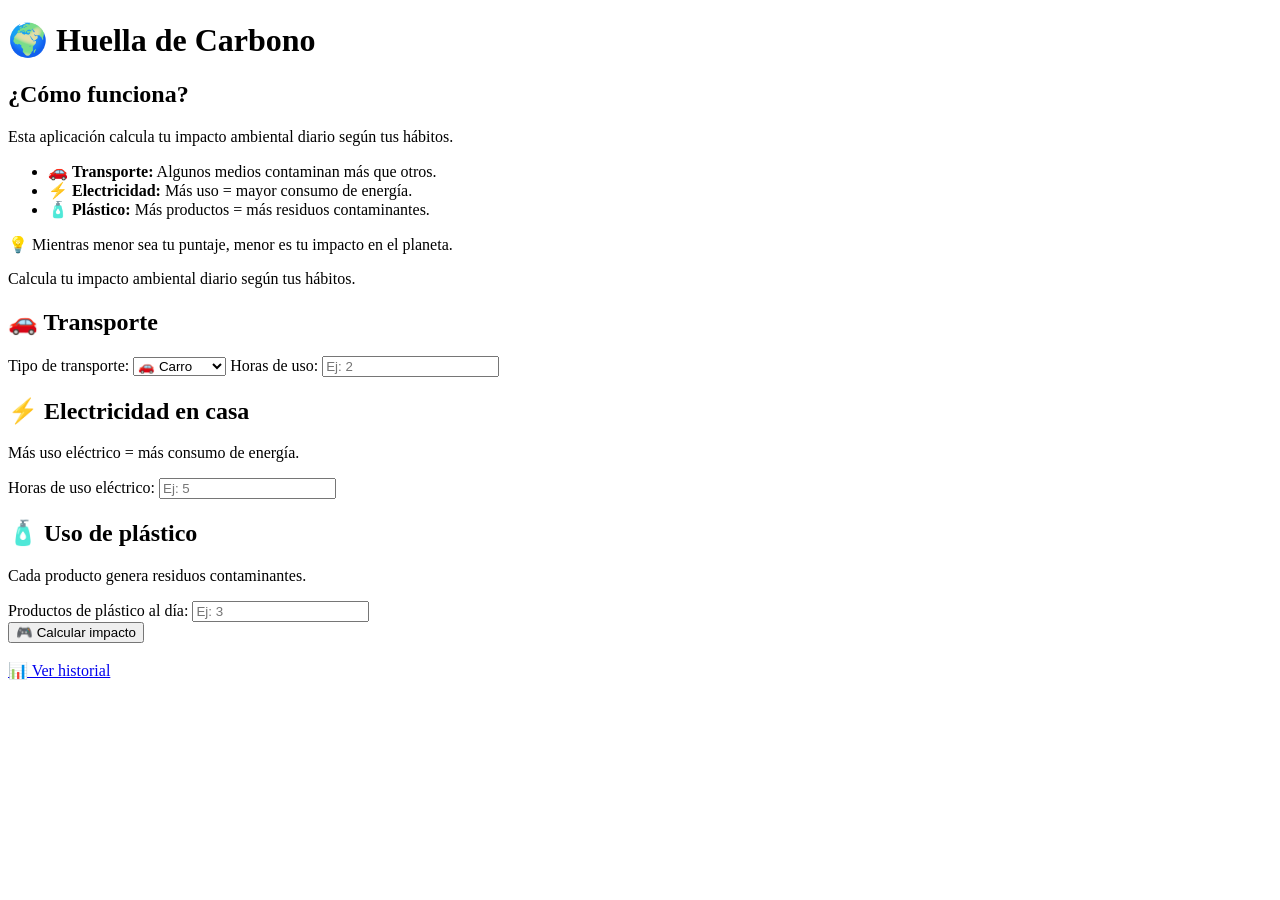
==== templates/index.html @ 022e3b71 "mover archivos a raiz" ====
<!DOCTYPE html>
<html>
<head>
    <title>Huella de Carbono</title>
    <link rel="stylesheet" href="{{ url_for('static', filename='style.css') }}">
</head>
<body>

<div class="container">

<h1>🌍 Huella de Carbono</h1>

<h2>¿Cómo funciona?</h2>

<p>
Esta aplicación calcula tu impacto ambiental diario según tus hábitos.
</p>

<ul style="text-align:left;">
<li>🚗 <b>Transporte:</b> Algunos medios contaminan más que otros.</li>
<li>⚡ <b>Electricidad:</b> Más uso = mayor consumo de energía.</li>
<li>🧴 <b>Plástico:</b> Más productos = más residuos contaminantes.</li>
</ul>

<p>
💡 Mientras menor sea tu puntaje, menor es tu impacto en el planeta.
</p>

<p>Calcula tu impacto ambiental diario según tus hábitos.</p>

<form action="/calcular" method="post">

<!-- 🚗 TRANSPORTE -->
<div class="card">
    <h2>🚗 Transporte</h2>

    <label>Tipo de transporte:</label>
    <select name="transporte">
        <option value="carro">🚗 Carro</option>
        <option value="bus">🚌 Bus</option>
        <option value="bici">🚲 Bicicleta</option>
    </select>

    <label>Horas de uso:</label>
    <input type="number" name="horas_transporte" placeholder="Ej: 2" required>
</div>

<!-- ⚡ ELECTRICIDAD -->
<div class="card">
    <h2>⚡ Electricidad en casa</h2>

    <p>Más uso eléctrico = más consumo de energía.</p>

    <label>Horas de uso eléctrico:</label>
    <input type="number" name="energia" placeholder="Ej: 5" required>
</div>

<!-- 🧴 PLÁSTICO -->
<div class="card">
    <h2>🧴 Uso de plástico</h2>

    <p>Cada producto genera residuos contaminantes.</p>

    <label>Productos de plástico al día:</label>
    <input type="number" name="plastico" placeholder="Ej: 3" required>
</div>

<button type="submit">🎮 Calcular impacto</button>

</form>

<br>
<a href="/historial">📊 Ver historial</a>

</div>

</body>
</html>
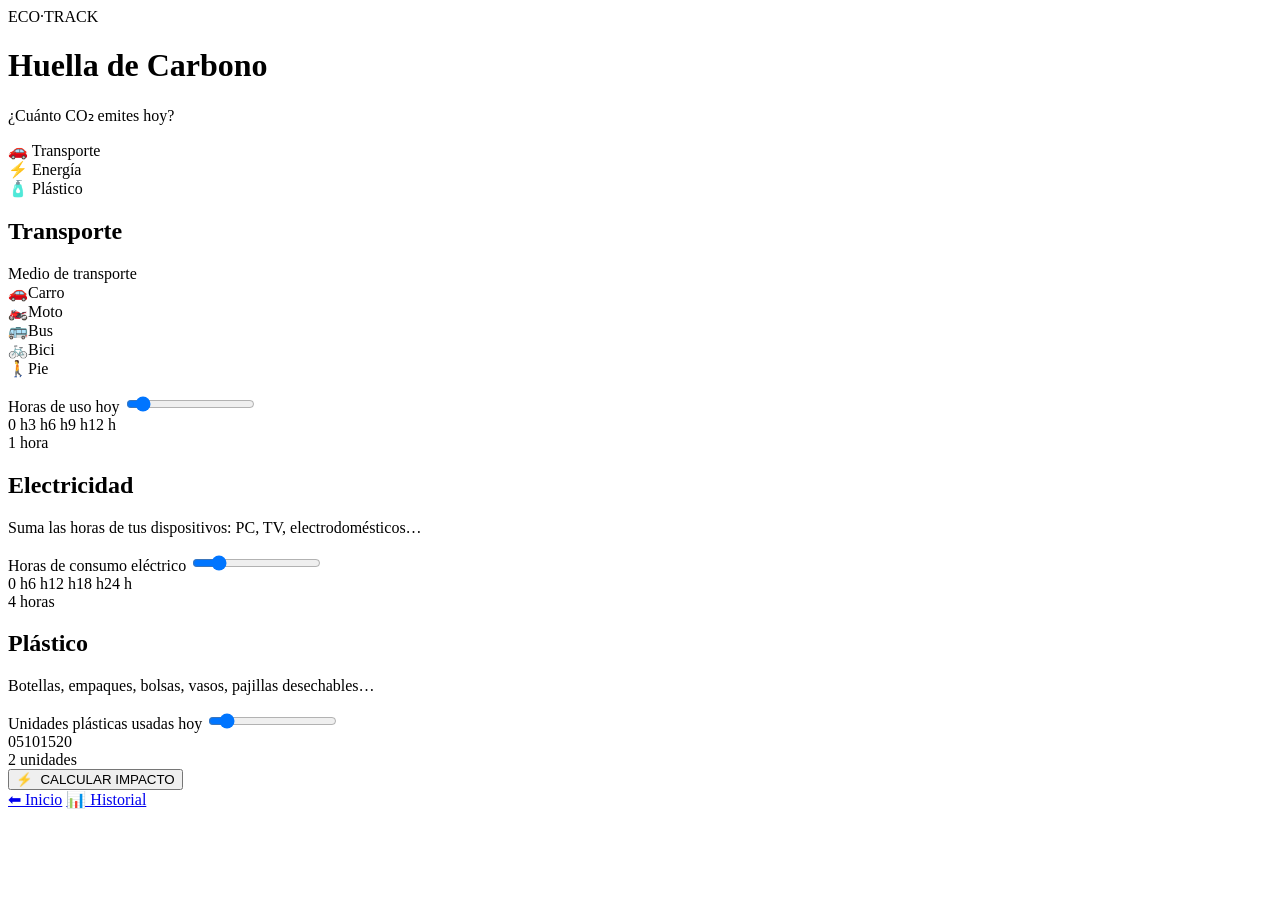
==== commit 33cf77a4: "Nuevas secciones" ====
--- a/templates/index.html
+++ b/templates/index.html
@@ -1,78 +1,99 @@
 <!DOCTYPE html>
-<html>
+<html lang="es">
 <head>
-    <title>Huella de Carbono</title>
+    <meta charset="UTF-8">
+    <meta name="viewport" content="width=device-width, initial-scale=1.0">
+    <title>Huella de Carbono — EcoTrack</title>
+    <link rel="preconnect" href="https://fonts.googleapis.com">
+    <link href="https://fonts.googleapis.com/css2?family=Orbitron:wght@400;700;900&family=Rajdhani:wght@400;500;600;700&display=swap" rel="stylesheet">
     <link rel="stylesheet" href="{{ url_for('static', filename='style.css') }}">
 </head>
 <body>
+<div class="scanlines"></div>
+<div class="container">
+    <header>
+        <div class="logo-badge"><span class="logo-dot"></span>ECO·TRACK</div>
+        <h1>Huella de <span class="neon">Carbono</span></h1>
+        <p class="subtitle">¿Cuánto CO₂ emites hoy?</p>
+        <div class="info-grid">
+            <div class="info-chip">🚗 Transporte</div>
+            <div class="info-chip">⚡ Energía</div>
+            <div class="info-chip">🧴 Plástico</div>
+        </div>
+    </header>
 
-<div class="container">
+    <form action="/calcular" method="post" class="form-stack" id="main-form">
 
-<h1>🌍 Huella de Carbono</h1>
+        <div class="card card-accent-green">
+            <h2>Transporte</h2>
+            <label>Medio de transporte</label>
+            <div class="transport-grid" id="transport-pills">
+                <div class="transport-pill active" data-val="carro"><span class="t-icon">🚗</span><span class="t-label">Carro</span></div>
+                <div class="transport-pill" data-val="moto"><span class="t-icon">🏍️</span><span class="t-label">Moto</span></div>
+                <div class="transport-pill" data-val="bus"><span class="t-icon">🚌</span><span class="t-label">Bus</span></div>
+                <div class="transport-pill" data-val="bici"><span class="t-icon">🚲</span><span class="t-label">Bici</span></div>
+                <div class="transport-pill" data-val="pie"><span class="t-icon">🚶</span><span class="t-label">Pie</span></div>
+            </div>
+            <input type="hidden" name="transporte" id="transporte-val" value="carro">
+            <div class="field-group" style="margin-top:16px;">
+                <label>Horas de uso hoy</label>
+                <input type="range" name="horas_transporte" id="horas-range" min="0" max="12" value="1" step="0.5">
+                <div class="range-labels"><span>0 h</span><span>3 h</span><span>6 h</span><span>9 h</span><span>12 h</span></div>
+                <div class="range-val" id="horas-val">1 hora</div>
+            </div>
+        </div>
 
-<h2>¿Cómo funciona?</h2>
+        <div class="card card-accent-yellow">
+            <h2>Electricidad</h2>
+            <p class="hint">Suma las horas de tus dispositivos: PC, TV, electrodomésticos…</p>
+            <div class="field-group">
+                <label>Horas de consumo eléctrico</label>
+                <input type="range" name="energia" id="energia-range" min="0" max="24" value="4" step="0.5">
+                <div class="range-labels"><span>0 h</span><span>6 h</span><span>12 h</span><span>18 h</span><span>24 h</span></div>
+                <div class="range-val" id="energia-val">4 horas</div>
+            </div>
+        </div>
 
-<p>
-Esta aplicación calcula tu impacto ambiental diario según tus hábitos.
-</p>
+        <div class="card card-accent-red">
+            <h2>Plástico</h2>
+            <p class="hint">Botellas, empaques, bolsas, vasos, pajillas desechables…</p>
+            <div class="field-group">
+                <label>Unidades plásticas usadas hoy</label>
+                <input type="range" name="plastico" id="plastico-range" min="0" max="20" value="2" step="1">
+                <div class="range-labels"><span>0</span><span>5</span><span>10</span><span>15</span><span>20</span></div>
+                <div class="range-val" id="plastico-val">2 unidades</div>
+            </div>
+        </div>
 
-<ul style="text-align:left;">
-<li>🚗 <b>Transporte:</b> Algunos medios contaminan más que otros.</li>
-<li>⚡ <b>Electricidad:</b> Más uso = mayor consumo de energía.</li>
-<li>🧴 <b>Plástico:</b> Más productos = más residuos contaminantes.</li>
-</ul>
+        <button type="submit" class="btn-primary" id="submit-btn">⚡ &nbsp;CALCULAR IMPACTO</button>
+    </form>
 
-<p>
-💡 Mientras menor sea tu puntaje, menor es tu impacto en el planeta.
-</p>
-
-<p>Calcula tu impacto ambiental diario según tus hábitos.</p>
-
-<form action="/calcular" method="post">
-
-<!-- 🚗 TRANSPORTE -->
-<div class="card">
-    <h2>🚗 Transporte</h2>
-
-    <label>Tipo de transporte:</label>
-    <select name="transporte">
-        <option value="carro">🚗 Carro</option>
-        <option value="bus">🚌 Bus</option>
-        <option value="bici">🚲 Bicicleta</option>
-    </select>
-
-    <label>Horas de uso:</label>
-    <input type="number" name="horas_transporte" placeholder="Ej: 2" required>
+    <div class="btn-row">
+        <a href="/" class="btn-secondary">⬅ Inicio</a>
+        <a href="/historial" class="btn-secondary">📊 Historial</a>
+    </div>
 </div>
 
-<!-- ⚡ ELECTRICIDAD -->
-<div class="card">
-    <h2>⚡ Electricidad en casa</h2>
-
-    <p>Más uso eléctrico = más consumo de energía.</p>
-
-    <label>Horas de uso eléctrico:</label>
-    <input type="number" name="energia" placeholder="Ej: 5" required>
-</div>
-
-<!-- 🧴 PLÁSTICO -->
-<div class="card">
-    <h2>🧴 Uso de plástico</h2>
-
-    <p>Cada producto genera residuos contaminantes.</p>
-
-    <label>Productos de plástico al día:</label>
-    <input type="number" name="plastico" placeholder="Ej: 3" required>
-</div>
-
-<button type="submit">🎮 Calcular impacto</button>
-
-</form>
-
-<br>
-<a href="/historial">📊 Ver historial</a>
-
-</div>
-
+<script>
+    document.querySelectorAll('.transport-pill').forEach(function(pill){
+        pill.addEventListener('click',function(){
+            document.querySelectorAll('.transport-pill').forEach(function(p){p.classList.remove('active')});
+            pill.classList.add('active');
+            document.getElementById('transporte-val').value=pill.dataset.val;
+        });
+    });
+    function bindRange(rid,lid,sfx){
+        var r=document.getElementById(rid),l=document.getElementById(lid);
+        function u(){var v=parseFloat(r.value);l.textContent=v+' '+(v===1?sfx[0]:sfx[1]);}
+        r.addEventListener('input',u); u();
+    }
+    bindRange('horas-range','horas-val',['hora','horas']);
+    bindRange('energia-range','energia-val',['hora','horas']);
+    bindRange('plastico-range','plastico-val',['unidad','unidades']);
+    document.getElementById('main-form').addEventListener('submit',function(){
+        var btn=document.getElementById('submit-btn');
+        btn.textContent='⏳  Calculando...'; btn.style.opacity='.7'; btn.disabled=true;
+    });
+</script>
 </body>
 </html>
